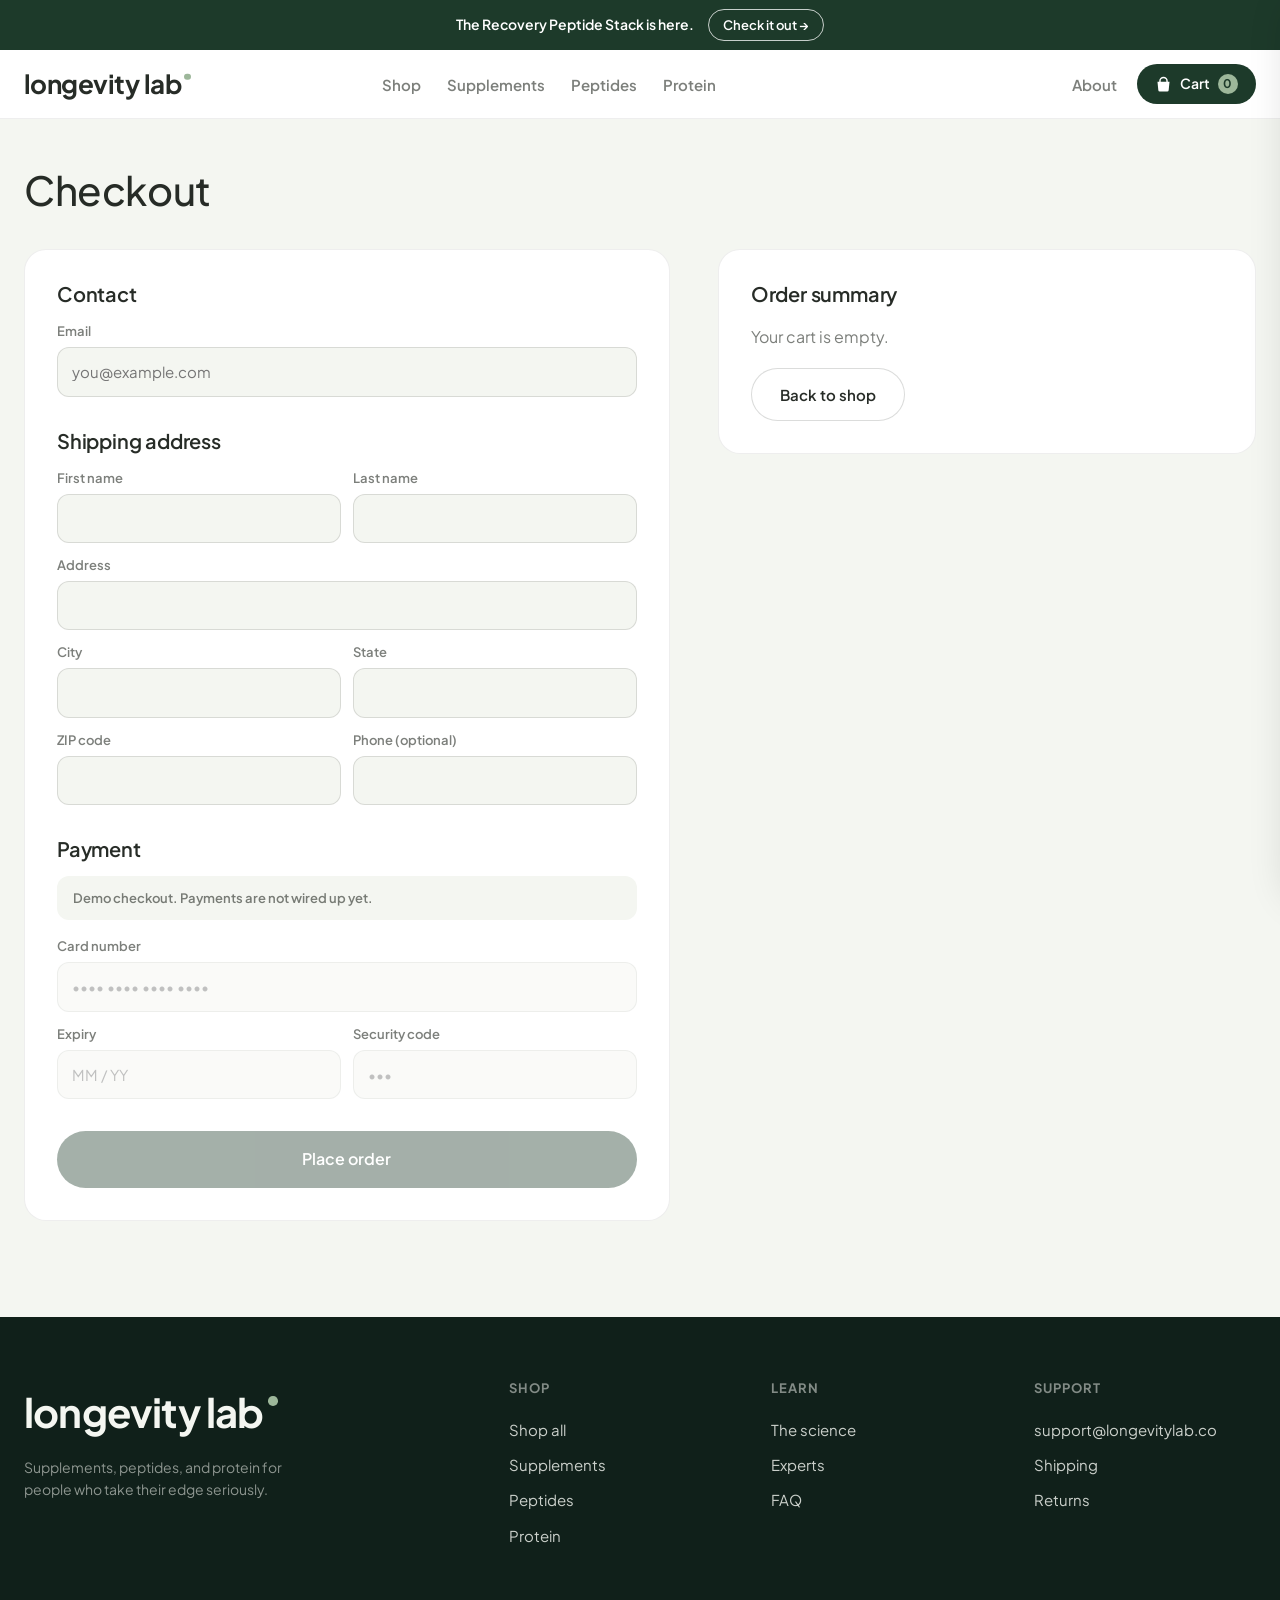
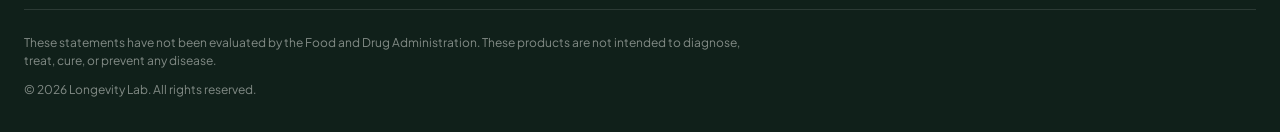
==== checkout.html @ 0236c3c3 "Longevity Lab storefront" ====
<!DOCTYPE html>
<html lang="en">
<head>
  <meta charset="UTF-8">
  <meta name="viewport" content="width=device-width, initial-scale=1.0">
  <title>Checkout | Longevity Lab</title>
  <meta name="description" content="Checkout at Longevity Lab.">
  <link rel="preconnect" href="https://fonts.googleapis.com">
  <link rel="preconnect" href="https://fonts.gstatic.com" crossorigin>
  <link href="https://fonts.googleapis.com/css2?family=Plus+Jakarta+Sans:wght@400;500;600;700&display=swap" rel="stylesheet">
  <link rel="stylesheet" href="css/main.css">
</head>
<body data-page="checkout">

  <main>
    <div class="container checkout-wrap" id="checkoutMain">
      <h1>Checkout</h1>
      <div class="checkout-grid">
        <div class="checkout-form-card">
          <form id="checkoutForm" novalidate>
            <div class="form-section">
              <h2>Contact</h2>
              <div class="form-row single">
                <div class="field">
                  <label for="coEmail">Email</label>
                  <input id="coEmail" type="email" required autocomplete="email" placeholder="you@example.com">
                </div>
              </div>
            </div>

            <div class="form-section">
              <h2>Shipping address</h2>
              <div class="form-row">
                <div class="field">
                  <label for="coFirst">First name</label>
                  <input id="coFirst" type="text" required autocomplete="given-name">
                </div>
                <div class="field">
                  <label for="coLast">Last name</label>
                  <input id="coLast" type="text" required autocomplete="family-name">
                </div>
              </div>
              <div class="form-row single">
                <div class="field">
                  <label for="coAddress">Address</label>
                  <input id="coAddress" type="text" required autocomplete="street-address">
                </div>
              </div>
              <div class="form-row">
                <div class="field">
                  <label for="coCity">City</label>
                  <input id="coCity" type="text" required autocomplete="address-level2">
                </div>
                <div class="field">
                  <label for="coState">State</label>
                  <input id="coState" type="text" required autocomplete="address-level1">
                </div>
              </div>
              <div class="form-row">
                <div class="field">
                  <label for="coZip">ZIP code</label>
                  <input id="coZip" type="text" required inputmode="numeric" autocomplete="postal-code">
                </div>
                <div class="field">
                  <label for="coPhone">Phone (optional)</label>
                  <input id="coPhone" type="tel" autocomplete="tel">
                </div>
              </div>
            </div>

            <div class="form-section">
              <h2>Payment</h2>
              <p class="payment-note">Demo checkout. Payments are not wired up yet.</p>
              <div class="form-row single">
                <div class="field">
                  <label for="coCard">Card number</label>
                  <input id="coCard" type="text" disabled placeholder="•••• •••• •••• ••••">
                </div>
              </div>
              <div class="form-row">
                <div class="field">
                  <label for="coExp">Expiry</label>
                  <input id="coExp" type="text" disabled placeholder="MM / YY">
                </div>
                <div class="field">
                  <label for="coCvc">Security code</label>
                  <input id="coCvc" type="text" disabled placeholder="•••">
                </div>
              </div>
            </div>
          </form>
          <button class="btn btn-primary place-order" id="placeOrder">Place order</button>
        </div>

        <div class="order-summary">
          <h2>Order summary</h2>
          <div id="orderSummary"></div>
        </div>
      </div>
    </div>
  </main>

  <script src="js/products.js"></script>
  <script src="js/store.js"></script>
</body>
</html>
---- css/main.css ----
/* Longevity Lab: main.css
   Design language: soft bone base, white cards, evergreen + sage accent,
   deep evergreen dark sections, pill buttons, 20-24px card radius.
*/

/* ============ Reset & tokens ============ */
*, *::before, *::after { box-sizing: border-box; margin: 0; padding: 0; }

:root {
  --bone: #F4F6F1;
  --white: #FFFFFF;
  --ink: rgba(16, 21, 15, 0.9);
  --ink-soft: rgba(16, 21, 15, 0.55);
  --line: rgba(16, 21, 15, 0.12);
  --line-soft: rgba(16, 21, 15, 0.07);
  --evergreen: #1D3A2A;
  --evergreen-deep: #132A1E;
  --evergreen-mid: #2C5240;
  --sage: #9DB79A;
  --footer-bg: #10201A;
  --radius: 22px;
  --pill: 48px;
  --maxw: 1280px;
  --pad: 24px;
}

html { scroll-behavior: smooth; }

body {
  font-family: "Plus Jakarta Sans", -apple-system, BlinkMacSystemFont, "Segoe UI", sans-serif;
  font-size: 16px;
  line-height: 1.55;
  color: var(--ink);
  background: var(--bone);
  -webkit-font-smoothing: antialiased;
}

body.drawer-lock { overflow: hidden; }

img, svg { display: block; max-width: 100%; }
a { color: inherit; text-decoration: none; }
button { font: inherit; color: inherit; background: none; border: 0; cursor: pointer; }
h1, h2, h3, h4 { font-weight: 500; letter-spacing: -0.01em; line-height: 1.15; }

.container { max-width: var(--maxw); margin: 0 auto; padding: 0 var(--pad); }
section { padding: 96px 0 0; }

/* ============ Buttons ============ */
.btn {
  display: inline-flex; align-items: center; justify-content: center; gap: 8px;
  border-radius: var(--pill);
  padding: 14px 28px;
  font-size: 15px; font-weight: 600;
  transition: transform 0.2s ease, box-shadow 0.2s ease, background 0.2s ease;
  white-space: nowrap;
}
.btn-primary { background: var(--evergreen); color: #fff; }
.btn-primary:hover { transform: translateY(-1px); box-shadow: 0 6px 18px rgba(19, 42, 30, 0.28); }
.btn-primary:disabled { opacity: 0.4; cursor: not-allowed; transform: none; box-shadow: none; }
.btn-secondary { background: var(--white); color: var(--ink); border: 1px solid rgba(16, 21, 15, 0.15); }
.btn-secondary:hover { border-color: rgba(16, 21, 15, 0.35); }
.text-btn {
  font-size: 14px; font-weight: 600; text-decoration: underline;
  text-underline-offset: 4px; transition: opacity 0.2s ease;
}
.text-btn:hover { opacity: 0.65; }

/* ============ Announcement bar ============ */
.announce { background: var(--evergreen); }
.announce-inner {
  max-width: var(--maxw); margin: 0 auto; padding: 9px var(--pad);
  display: flex; align-items: center; justify-content: center; gap: 14px;
  font-size: 14px; font-weight: 600; color: #fff;
}
.announce-btn {
  background: transparent; color: #fff; border: 1.5px solid rgba(255, 255, 255, 0.75);
  border-radius: var(--pill);
  padding: 5px 14px; font-size: 13px; font-weight: 600;
  transition: transform 0.2s ease, background 0.2s ease, border-color 0.2s ease;
}
.announce-btn:hover { transform: translateY(-1px); background: rgba(255, 255, 255, 0.14); border-color: #fff; }

/* ============ Header ============ */
.site-header {
  position: sticky; top: 0; z-index: 60;
  background: var(--white);
  border-bottom: 1px solid var(--line-soft);
}
.nav-inner {
  max-width: var(--maxw); margin: 0 auto; padding: 0 var(--pad);
  height: 68px; display: flex; align-items: center; gap: 28px;
}
.wordmark { font-size: 26px; font-weight: 700; letter-spacing: -0.02em; color: var(--ink); text-transform: lowercase; }
.mark-plus {
  display: inline-block;
  width: 0.24em; height: 0.24em;
  border-radius: 50%;
  background: var(--sage);
  margin-left: 0.12em;
  transform: translateY(-0.55em);
}
.main-nav { display: flex; gap: 26px; margin: 0 auto; }
.main-nav a {
  font-size: 15px; font-weight: 600; color: var(--ink-soft);
  transition: color 0.2s ease;
}
.main-nav a:hover { color: var(--ink); }
.nav-right { display: flex; align-items: center; gap: 20px; margin-left: auto; }
.nav-about { font-size: 15px; font-weight: 600; color: var(--ink-soft); transition: color 0.2s ease; }
.nav-about:hover { color: var(--ink); }
.cart-btn {
  display: inline-flex; align-items: center; gap: 8px;
  background: var(--evergreen); color: #fff; border-radius: var(--pill);
  padding: 9px 18px; font-size: 14px; font-weight: 600;
  transition: transform 0.2s ease;
}
.cart-btn:hover { transform: translateY(-1px); }
.cart-count {
  background: var(--sage); color: var(--evergreen); border-radius: 50%;
  min-width: 20px; height: 20px; display: inline-flex;
  align-items: center; justify-content: center;
  font-size: 12px; font-weight: 700; padding: 0 5px;
}
.nav-toggle { display: none; color: var(--ink); }
.mobile-menu {
  display: none;
  border-top: 1px solid var(--line-soft);
  background: var(--white);
  flex-direction: column;
}
.mobile-menu a {
  padding: 15px var(--pad); font-size: 16px; font-weight: 600;
  border-bottom: 1px solid var(--line-soft);
}
.mobile-menu.open { display: flex; }

/* ============ Hero ============ */
.hero { padding-top: 72px; }
.hero h1 {
  font-size: 56px; font-weight: 500; letter-spacing: -0.01em; line-height: 1.05;
  max-width: 720px;
}
.hero-sub { margin-top: 18px; font-size: 19px; color: var(--ink-soft); max-width: 540px; }

.promo-row {
  display: grid; grid-template-columns: 1fr 1fr; gap: 20px; margin-top: 44px;
}
.promo-card {
  position: relative; aspect-ratio: 16 / 9; border-radius: var(--radius);
  color: #fff; overflow: hidden; display: block;
  transition: transform 0.2s ease, box-shadow 0.2s ease;
}
.promo-card:hover { transform: translateY(-3px); box-shadow: 0 14px 34px rgba(19, 42, 30, 0.32); }
.promo-img {
  position: absolute; inset: 0; width: 100%; height: 100%; object-fit: cover;
}
.promo-overlay {
  position: absolute; inset: 0;
  background: linear-gradient(to top, rgba(10, 26, 18, 0.85), rgba(10, 26, 18, 0.15));
}
.promo-text { position: absolute; left: 28px; bottom: 26px; max-width: 60%; z-index: 2; }
.promo-text h2 { font-size: 30px; font-weight: 500; line-height: 1.12; }
.promo-text h2 .hl { color: var(--sage); }
.promo-text > span { display: inline-block; margin-top: 10px; font-size: 15px; font-weight: 600; opacity: 0.9; }
.promo-chevron {
  position: absolute; right: 22px; bottom: 22px; z-index: 2;
  width: 40px; height: 40px; border-radius: 50%;
  background: rgba(255, 255, 255, 0.18);
  display: flex; align-items: center; justify-content: center;
  transition: background 0.2s ease;
}
.promo-card:hover .promo-chevron { background: rgba(255, 255, 255, 0.32); }

/* ============ Goal tiles ============ */
.goal-row { display: grid; grid-template-columns: repeat(4, 1fr); gap: 16px; }
.goal-tile {
  background: var(--white); border-radius: 18px; padding: 22px 22px;
  display: flex; align-items: center; gap: 14px;
  border: 1px solid var(--line-soft);
  transition: transform 0.2s ease, box-shadow 0.2s ease;
}
.goal-tile:hover { transform: translateY(-2px); box-shadow: 0 10px 24px rgba(16, 21, 15, 0.07); }
.goal-tile strong { font-size: 17px; font-weight: 600; flex: 1; }
.goal-icon { width: 38px; height: 38px; flex-shrink: 0; }
.goal-chev { color: var(--ink-soft); flex-shrink: 0; }

/* ============ Dark lineup section ============ */
.lineup-wrap { padding: 0 var(--pad); max-width: var(--maxw); margin: 96px auto 0; }
.lineup-section {
  background-image:
    linear-gradient(150deg, rgba(19, 42, 30, 0.94), rgba(29, 58, 42, 0.9) 55%, rgba(44, 82, 64, 0.88)),
    url("../img/gym-dark.webp");
  background-size: cover; background-position: center;
  border-radius: var(--radius);
  color: #fff; padding: 72px 0 56px; overflow: hidden;
}
.lineup-head { text-align: center; padding: 0 var(--pad); }
.lineup-head h2 { font-size: 42px; font-weight: 500; }
.lineup-head p { margin-top: 14px; font-size: 17px; color: rgba(255, 255, 255, 0.72); }
.lineup-head .btn { margin-top: 26px; background: #fff; color: var(--evergreen); }
.lineup-head .btn:hover { transform: translateY(-1px); box-shadow: 0 6px 18px rgba(0, 0, 0, 0.3); }

.lineup-scroller {
  display: flex; gap: 16px; margin-top: 48px;
  padding: 4px 32px 12px;
  overflow-x: auto; scroll-snap-type: x mandatory;
  -webkit-overflow-scrolling: touch;
}
.lineup-scroller::-webkit-scrollbar { height: 8px; }
.lineup-scroller::-webkit-scrollbar-thumb { background: rgba(255, 255, 255, 0.25); border-radius: 4px; }
.lineup-scroller::-webkit-scrollbar-track { background: rgba(255, 255, 255, 0.06); border-radius: 4px; }
.lineup-card { flex: 0 0 260px; scroll-snap-align: start; }

/* ============ Product card (shared) ============ */
.product-card {
  background: var(--white); border-radius: 20px;
  border: 1px solid var(--line-soft);
  display: flex; flex-direction: column;
  overflow: hidden;
  transition: transform 0.2s ease, box-shadow 0.2s ease;
}
.product-card:hover { transform: translateY(-3px); box-shadow: 0 12px 28px rgba(16, 21, 15, 0.1); }
.card-link { display: flex; flex-direction: column; flex: 1; }
.card-art {
  position: relative; background: var(--bone);
  height: 220px;
}
.card-art .tile-img { width: 100%; height: 100%; object-fit: cover; }
.badge {
  position: absolute; top: 12px; left: 12px;
  background: var(--sage); color: var(--evergreen);
  font-size: 12px; font-weight: 700;
  border-radius: var(--pill); padding: 4px 11px;
}
.badge-inline { position: static; display: inline-block; margin-bottom: 12px; }
.card-body { padding: 18px 18px 6px; display: flex; flex-direction: column; gap: 5px; flex: 1; }
.card-name { font-size: 19px; font-weight: 600; }
.card-sub { font-size: 13px; font-weight: 600; color: var(--ink-soft); text-transform: uppercase; letter-spacing: 0.04em; }
.card-tag { font-size: 14px; color: var(--ink-soft); flex: 1; }
.card-rating { display: flex; align-items: center; gap: 7px; font-size: 13px; color: var(--ink-soft); }
.stars { display: inline-flex; gap: 1px; }
.card-price { display: flex; align-items: baseline; gap: 8px; margin-top: 3px; flex-wrap: wrap; }
.card-price strong { font-size: 18px; font-weight: 700; }
.card-price span { font-size: 13px; color: var(--ink-soft); }
.card-add { margin: 12px 18px 18px; padding: 11px 20px; font-size: 14px; }

/* ============ Science section ============ */
.science-grid { display: grid; grid-template-columns: 1fr 1fr; gap: 48px; align-items: center; }
.eyebrow {
  font-size: 13px; font-weight: 700; text-transform: uppercase;
  letter-spacing: 0.09em; color: var(--ink-soft);
}
.science-left h2 { font-size: 40px; margin-top: 14px; max-width: 480px; }
.stat-blocks { margin-top: 34px; display: flex; flex-direction: column; gap: 22px; }
.stat-block { border-left: 3px solid var(--sage); padding-left: 18px; }
.stat-block strong { font-size: 18px; font-weight: 600; display: block; }
.stat-block span { font-size: 15px; color: var(--ink-soft); }
.science-left .text-btn { margin-top: 30px; display: inline-block; }
.test-detail {
  display: none; margin-top: 16px; font-size: 15px;
  color: var(--ink-soft); max-width: 480px;
}
.test-detail.open { display: block; }
.science-card {
  background: var(--white); border-radius: var(--radius);
  border: 1px solid var(--line-soft);
  overflow: hidden; height: 360px;
}
.science-card .tile-img { width: 100%; height: 100%; object-fit: cover; }

/* ============ Category showcase ============ */
.cat-row { display: grid; grid-template-columns: repeat(3, 1fr); gap: 20px; }
.cat-card {
  background: var(--white); border-radius: var(--radius);
  border: 1px solid var(--line-soft);
  padding: 30px; display: flex; flex-direction: column; gap: 8px;
  transition: transform 0.2s ease, box-shadow 0.2s ease;
}
.cat-card:hover { transform: translateY(-3px); box-shadow: 0 12px 28px rgba(16, 21, 15, 0.1); }
.cat-art { background: var(--bone); border-radius: 16px; overflow: hidden; height: 190px; margin-bottom: 14px; }
.cat-art .tile-img { width: 100%; height: 100%; object-fit: cover; }
.cat-card h3 { font-size: 24px; font-weight: 600; }
.cat-card p { font-size: 15px; color: var(--ink-soft); flex: 1; }
.cat-shop { font-size: 15px; font-weight: 600; margin-top: 8px; }

/* ============ Experts ============ */
.experts-head h2 { font-size: 40px; margin-top: 14px; max-width: 560px; }
.expert-row { display: grid; grid-template-columns: repeat(3, 1fr); gap: 20px; margin-top: 44px; }
.expert-card {
  background: var(--white); border-radius: var(--radius);
  border: 1px solid var(--line-soft); padding: 30px;
  transition: transform 0.2s ease, box-shadow 0.2s ease;
}
.expert-card:hover { transform: translateY(-2px); box-shadow: 0 10px 24px rgba(16, 21, 15, 0.08); }
.avatar {
  width: 72px; height: 72px; border-radius: 50%;
  display: flex; align-items: center; justify-content: center;
  font-size: 24px; font-weight: 700; color: #fff; margin-bottom: 18px;
}
.expert-card h3 { font-size: 19px; font-weight: 600; }
.expert-card .cred { font-size: 13px; font-weight: 600; color: var(--ink-soft); text-transform: uppercase; letter-spacing: 0.04em; display: block; margin-top: 4px; }
.expert-card p { font-size: 14px; color: var(--ink-soft); margin-top: 12px; }

/* ============ Reviews ============ */
.reviews-head { font-size: 40px; max-width: 540px; }
.review-row { display: grid; grid-template-columns: repeat(3, 1fr); gap: 20px; margin-top: 44px; }
.review-card {
  background: var(--white); border-radius: var(--radius);
  border: 1px solid var(--line-soft); padding: 28px;
}
.review-card .stars { margin-bottom: 14px; }
.review-card blockquote { font-size: 16px; line-height: 1.5; }
.review-who { display: flex; align-items: center; gap: 8px; margin-top: 18px; font-size: 14px; font-weight: 600; }
.verified { display: inline-flex; align-items: center; gap: 5px; font-size: 12px; font-weight: 600; color: var(--ink-soft); }
.verified svg { width: 15px; height: 15px; }

/* ============ Email capture ============ */
.guide-card {
  background: var(--white); border-radius: var(--radius);
  border: 1px solid var(--line-soft);
  padding: 56px 48px; text-align: center;
}
.guide-card h2 { font-size: 34px; }
.guide-card > p { margin-top: 12px; font-size: 16px; color: var(--ink-soft); }
.guide-form {
  margin: 28px auto 0; display: flex; gap: 10px;
  max-width: 460px;
}
.guide-form input {
  flex: 1; border: 1px solid var(--line); border-radius: var(--pill);
  padding: 13px 20px; font: inherit; font-size: 15px; background: var(--bone);
  min-width: 0;
}
.guide-form input:focus { outline: 2px solid var(--sage); border-color: transparent; }
.guide-done { font-size: 18px; font-weight: 600; margin-top: 28px; }

/* ============ Accordions (FAQ + PDP) ============ */
.faq-head { font-size: 40px; }
.acc-group { margin-top: 36px; }
.acc-item { border-bottom: 1px solid var(--line); }
.acc-item:first-child { border-top: 1px solid var(--line); }
.acc-q {
  width: 100%; display: flex; justify-content: space-between; align-items: center;
  padding: 22px 4px; font-size: 18px; font-weight: 600; text-align: left; gap: 16px;
}
.acc-icon {
  font-size: 22px; font-weight: 400; color: var(--ink-soft);
  transition: transform 0.25s ease; line-height: 1;
}
.acc-item.open .acc-icon { transform: rotate(45deg); }
.acc-a {
  max-height: 0; overflow: hidden;
  transition: max-height 0.3s ease, padding 0.3s ease;
  font-size: 15px; color: var(--ink-soft); padding: 0 4px;
}
.acc-item.open .acc-a { max-height: 420px; padding-bottom: 24px; }
.faq-section .acc-group { max-width: 780px; }

/* ============ Footer ============ */
.site-footer { background: var(--footer-bg); color: var(--bone); margin-top: 96px; }
.footer-inner { max-width: var(--maxw); margin: 0 auto; padding: 64px var(--pad) 32px; }
.footer-grid { display: grid; grid-template-columns: 2fr 1fr 1fr 1fr; gap: 40px; }
.footer-wordmark { font-size: 40px; font-weight: 700; letter-spacing: -0.02em; text-transform: lowercase; }
.footer-brand p { margin-top: 14px; font-size: 14px; color: rgba(244, 246, 241, 0.55); max-width: 300px; }
.footer-col h4 { font-size: 13px; font-weight: 700; text-transform: uppercase; letter-spacing: 0.08em; color: rgba(244, 246, 241, 0.5); margin-bottom: 16px; }
.footer-col a { display: block; padding: 6px 0; font-size: 15px; color: rgba(244, 246, 241, 0.82); transition: color 0.2s ease; }
.footer-col a:hover { color: #fff; }
.footer-fine { margin-top: 56px; border-top: 1px solid rgba(244, 246, 241, 0.12); padding-top: 24px; }
.footer-fine p { font-size: 12px; color: rgba(244, 246, 241, 0.5); max-width: 720px; }
.footer-fine p + p { margin-top: 10px; }

/* ============ Cart drawer ============ */
.drawer-overlay {
  position: fixed; inset: 0; background: rgba(0, 0, 0, 0.4);
  opacity: 0; pointer-events: none; transition: opacity 0.25s ease; z-index: 80;
}
.drawer-overlay.open { opacity: 1; pointer-events: auto; }
.cart-drawer {
  position: fixed; top: 0; right: 0; height: 100%;
  width: 400px; max-width: 92vw;
  background: var(--white); z-index: 90;
  border-radius: 20px 0 0 20px;
  transform: translateX(105%); transition: transform 0.3s ease;
  display: flex; flex-direction: column;
  box-shadow: -12px 0 40px rgba(0, 0, 0, 0.14);
}
.cart-drawer.open { transform: translateX(0); }
.drawer-head {
  display: flex; justify-content: space-between; align-items: center;
  padding: 22px 24px; border-bottom: 1px solid var(--line-soft);
}
.drawer-head h3 { font-size: 20px; font-weight: 600; }
.drawer-close { color: var(--ink-soft); transition: color 0.2s ease; }
.drawer-close:hover { color: var(--ink); }
.drawer-items { flex: 1; overflow-y: auto; padding: 8px 24px; }
.drawer-empty { text-align: center; padding: 56px 0; }
.drawer-empty p { color: var(--ink-soft); margin-bottom: 20px; }
.drawer-item {
  display: flex; gap: 14px; padding: 18px 0;
  border-bottom: 1px solid var(--line-soft); align-items: flex-start;
}
.drawer-thumb {
  flex: 0 0 64px; width: 64px; height: 64px;
  background: var(--bone); border-radius: 12px; overflow: hidden;
}
.drawer-thumb .tile-img { width: 100%; height: 100%; object-fit: cover; }
.drawer-item-info { flex: 1; display: flex; flex-direction: column; gap: 3px; }
.drawer-item-name { font-size: 15px; font-weight: 600; }
.drawer-item-variant { font-size: 12px; color: var(--ink-soft); }
.drawer-item-row { display: flex; align-items: center; gap: 14px; margin-top: 8px; }
.drawer-item-price { font-size: 15px; font-weight: 600; }
.remove-btn { font-size: 13px; color: var(--ink-soft); text-decoration: underline; text-underline-offset: 3px; }
.remove-btn:hover { color: var(--ink); }

.qty-stepper {
  display: inline-flex; align-items: center; gap: 2px;
  border: 1px solid var(--line); border-radius: var(--pill);
}
.qty-stepper button {
  width: 30px; height: 30px; font-size: 16px; color: var(--ink-soft);
  display: flex; align-items: center; justify-content: center;
  transition: color 0.2s ease;
}
.qty-stepper button:hover { color: var(--ink); }
.qty-stepper > span { min-width: 22px; text-align: center; font-size: 14px; font-weight: 600; }
.qty-lg button { width: 42px; height: 46px; font-size: 18px; }
.qty-lg > span { min-width: 28px; font-size: 16px; }

.drawer-foot { border-top: 1px solid var(--line-soft); padding: 18px 24px 24px; }
.ship-progress { margin-bottom: 16px; }
.ship-msg { font-size: 13px; font-weight: 600; display: block; margin-bottom: 8px; }
.ship-msg.unlocked { color: var(--evergreen); }
.progress-track { height: 6px; background: rgba(16, 21, 15, 0.08); border-radius: 3px; overflow: hidden; }
.progress-bar { height: 100%; background: var(--sage); border-radius: 3px; transition: width 0.3s ease; }
.drawer-subtotal {
  display: flex; justify-content: space-between;
  font-size: 16px; font-weight: 700; margin-bottom: 14px;
}
.drawer-checkout { width: 100%; }

/* ============ Shop page ============ */
.shop-head { padding-top: 56px; }
.shop-head h1 { font-size: 44px; }
.shop-sub { margin-top: 8px; font-size: 15px; color: var(--ink-soft); }
.chip-row { display: flex; flex-wrap: wrap; gap: 10px; margin-top: 28px; align-items: center; }
.chip {
  border: 1px solid rgba(16, 21, 15, 0.15); border-radius: var(--pill);
  background: var(--white); padding: 9px 18px;
  font-size: 14px; font-weight: 600;
  transition: background 0.2s ease, color 0.2s ease, border-color 0.2s ease;
}
.chip:hover { border-color: rgba(16, 21, 15, 0.4); }
.chip.active { background: var(--evergreen); color: #fff; border-color: var(--evergreen); }
.chip-sep { width: 1px; height: 22px; background: var(--line); margin: 0 4px; }
.product-grid {
  display: grid; grid-template-columns: repeat(4, 1fr); gap: 18px;
  margin-top: 36px;
}

/* ============ PDP ============ */
.pdp-wrap { padding-top: 40px; }
.breadcrumb { display: flex; gap: 10px; font-size: 14px; color: var(--ink-soft); margin-bottom: 32px; flex-wrap: wrap; }
.breadcrumb a { font-weight: 600; transition: color 0.2s ease; }
.breadcrumb a:hover { color: var(--ink); }
.crumb-here { color: var(--ink); font-weight: 600; }
.pdp-grid { display: grid; grid-template-columns: 1.05fr 1fr; gap: 56px; align-items: start; }
.pdp-art {
  background: var(--bone); border-radius: var(--radius);
  overflow: hidden; height: 480px;
}
.pdp-art .tile-img { width: 100%; height: 100%; object-fit: cover; }
.pdp-chips { display: flex; gap: 10px; margin-top: 16px; flex-wrap: wrap; }
.pill-chip {
  background: var(--white); border: 1px solid var(--line-soft);
  border-radius: var(--pill); padding: 8px 16px;
  font-size: 13px; font-weight: 600; color: var(--ink-soft);
}
.pdp-right h1 { font-size: 40px; font-weight: 500; }
.pdp-subtitle { display: block; margin-top: 6px; font-size: 14px; font-weight: 700; color: var(--ink-soft); text-transform: uppercase; letter-spacing: 0.05em; }
.pdp-rating { margin-top: 12px; font-size: 14px; }
.pdp-tagline { margin-top: 16px; font-size: 18px; font-weight: 500; }
.pdp-desc { margin-top: 12px; font-size: 15px; color: var(--ink-soft); }

.option-cards { display: flex; flex-direction: column; gap: 12px; margin-top: 28px; position: relative; }
.option-card {
  display: block; border: 1.5px solid var(--line); border-radius: 16px;
  padding: 16px 20px; cursor: pointer; background: var(--white);
  transition: border-color 0.2s ease, box-shadow 0.2s ease;
  position: relative;
}
.option-card:hover { border-color: rgba(16, 21, 15, 0.4); }
.option-card.selected { border-color: var(--evergreen); box-shadow: 0 0 0 1px var(--evergreen); }
.option-card input { position: absolute; opacity: 0; pointer-events: none; }
.option-title { display: block; font-size: 16px; font-weight: 600; }
.option-sub { display: block; font-size: 14px; color: var(--ink-soft); margin-top: 2px; }

.pdp-buy-row { display: flex; gap: 14px; margin-top: 22px; align-items: stretch; }
.pdp-add { flex: 1; }
.pdp-accs { margin-top: 40px; }
.pdp-accs .acc-q { font-size: 16px; padding: 18px 4px; }
.dose-table { width: 100%; border-collapse: collapse; font-size: 14px; }
.dose-table th {
  text-align: left; font-size: 12px; text-transform: uppercase; letter-spacing: 0.05em;
  color: var(--ink-soft); padding: 0 0 10px; border-bottom: 1px solid var(--line-soft);
}
.dose-table td { padding: 10px 0; border-bottom: 1px solid var(--line-soft); color: var(--ink); }
.dose-table td:last-child, .dose-table th:last-child { text-align: right; }

.pairs-section { margin-top: 96px; }
.pairs-section h2 { font-size: 32px; }
.pairs-grid { display: grid; grid-template-columns: repeat(3, 1fr); gap: 18px; margin-top: 28px; }

.pdp-notfound { text-align: center; padding: 96px 0; }
.pdp-notfound h1 { font-size: 40px; }
.pdp-notfound p { margin: 16px auto 28px; color: var(--ink-soft); max-width: 420px; }

/* ============ Checkout ============ */
.checkout-wrap { padding-top: 48px; }
.checkout-wrap h1 { font-size: 40px; margin-bottom: 36px; }
.checkout-grid { display: grid; grid-template-columns: 1.2fr 1fr; gap: 48px; align-items: start; }
.checkout-form-card, .order-summary {
  background: var(--white); border-radius: var(--radius);
  border: 1px solid var(--line-soft); padding: 32px;
}
.form-section + .form-section { margin-top: 32px; }
.form-section h2 { font-size: 20px; font-weight: 600; margin-bottom: 16px; }
.form-row { display: grid; grid-template-columns: 1fr 1fr; gap: 12px; }
.form-row.single { grid-template-columns: 1fr; }
.form-row + .form-row { margin-top: 12px; }
.field label { display: block; font-size: 13px; font-weight: 600; margin-bottom: 6px; color: var(--ink-soft); }
.field input {
  width: 100%; border: 1px solid var(--line); border-radius: 12px;
  padding: 12px 14px; font: inherit; font-size: 15px; background: var(--bone);
}
.field input:focus { outline: 2px solid var(--sage); border-color: transparent; }
.field input:disabled { opacity: 0.45; cursor: not-allowed; }
.payment-note {
  background: var(--bone); border-radius: 12px; padding: 12px 16px;
  font-size: 13px; font-weight: 600; color: var(--ink-soft); margin-bottom: 16px;
}
.place-order { width: 100%; margin-top: 32px; padding: 16px; font-size: 16px; }

.order-summary h2 { font-size: 20px; font-weight: 600; margin-bottom: 20px; }
.summary-line {
  display: flex; align-items: center; gap: 14px;
  padding: 12px 0; border-bottom: 1px solid var(--line-soft); font-size: 15px;
}
.summary-thumb {
  position: relative; flex: 0 0 56px; width: 56px; height: 56px;
  background: var(--bone); border-radius: 10px; overflow: hidden;
}
.summary-thumb .tile-img { width: 100%; height: 100%; object-fit: cover; }
.summary-qty {
  position: absolute; top: -7px; right: -7px;
  background: var(--evergreen); color: #fff; border-radius: 50%;
  min-width: 20px; height: 20px; font-size: 11px; font-weight: 700;
  display: flex; align-items: center; justify-content: center; padding: 0 5px;
}
.summary-name { flex: 1; font-weight: 600; }
.summary-name em { display: block; font-style: normal; font-size: 12px; font-weight: 500; color: var(--ink-soft); }
.summary-totals { margin-top: 18px; font-size: 15px; }
.summary-totals > div { display: flex; justify-content: space-between; padding: 5px 0; }
.summary-note { font-size: 13px; color: var(--ink-soft); padding: 4px 0; }
.summary-grand { font-size: 18px; font-weight: 700; border-top: 1px solid var(--line); margin-top: 10px; padding-top: 14px; }
.summary-empty { color: var(--ink-soft); margin-bottom: 18px; }

.order-success { text-align: center; padding: 80px 0 40px; }
.success-check {
  width: 72px; height: 72px; border-radius: 50%; background: var(--evergreen);
  display: flex; align-items: center; justify-content: center; margin: 0 auto 28px;
}
.order-success h1 { font-size: 42px; }
.order-success p { margin: 16px auto 30px; color: var(--ink-soft); max-width: 440px; }

/* ============ Responsive ============ */
@media (max-width: 1024px) {
  .product-grid { grid-template-columns: repeat(3, 1fr); }
  .goal-row { grid-template-columns: repeat(2, 1fr); }
  .promo-text h2 { font-size: 24px; }
}

@media (max-width: 860px) {
  section { padding-top: 64px; }
  .hero { padding-top: 48px; }
  .hero h1 { font-size: 36px; }
  .hero-sub { font-size: 17px; }
  .main-nav, .nav-about { display: none; }
  .nav-toggle { display: block; }
  .nav-inner { gap: 16px; height: 60px; }
  .cart-btn span:not(.cart-count) { display: none; }
  .promo-row { grid-template-columns: 1fr; }
  .promo-card { aspect-ratio: 16 / 10; }
  .science-grid { grid-template-columns: 1fr; gap: 32px; }
  .science-left h2, .experts-head h2, .reviews-head, .faq-head { font-size: 30px; }
  .lineup-wrap { margin-top: 64px; padding: 0 16px; }
  .lineup-section { padding: 48px 0 40px; }
  .lineup-head h2 { font-size: 30px; }
  .lineup-scroller { padding: 4px 20px 12px; }
  .cat-row, .expert-row, .review-row { grid-template-columns: 1fr; }
  .product-grid { grid-template-columns: repeat(2, 1fr); gap: 12px; }
  .pdp-grid { grid-template-columns: 1fr; gap: 32px; }
  .pdp-art { height: 320px; }
  .pdp-right h1 { font-size: 32px; }
  .pairs-grid { grid-template-columns: 1fr; }
  .checkout-grid { grid-template-columns: 1fr; }
  .order-summary { order: -1; }
  .guide-card { padding: 40px 24px; }
  .guide-form { flex-direction: column; }
  .footer-grid { grid-template-columns: 1fr 1fr; }
  .footer-brand { grid-column: 1 / -1; }
  .announce-inner { flex-wrap: wrap; gap: 8px; text-align: center; }
  .shop-head h1 { font-size: 34px; }
  .checkout-wrap h1 { font-size: 32px; }
}

@media (max-width: 600px) {
  .cart-drawer { width: 100%; max-width: 100%; border-radius: 0; }
}

@media (max-width: 480px) {
  .product-grid { grid-template-columns: 1fr; }
  .goal-row { grid-template-columns: 1fr 1fr; }
  .goal-tile { flex-direction: column; align-items: flex-start; gap: 10px; }
  .goal-chev { display: none; }
  .form-row { grid-template-columns: 1fr; }
}
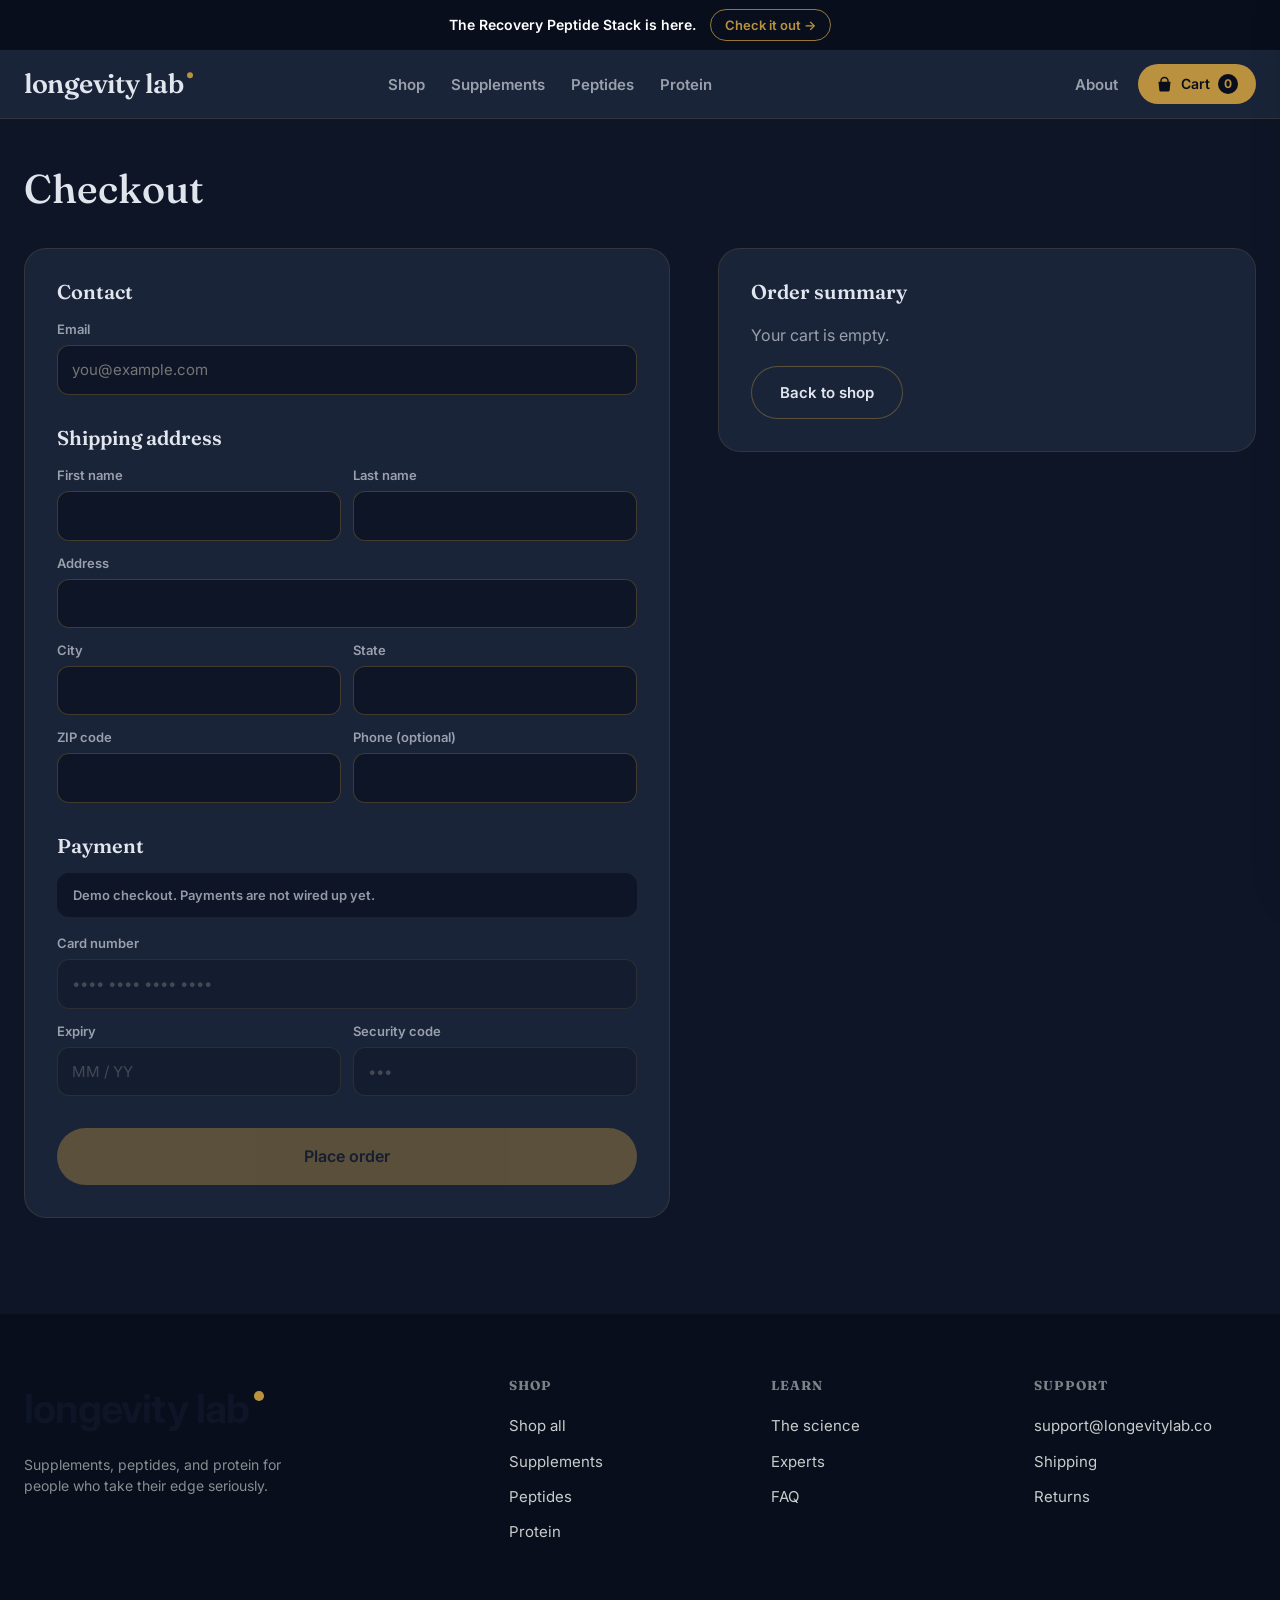
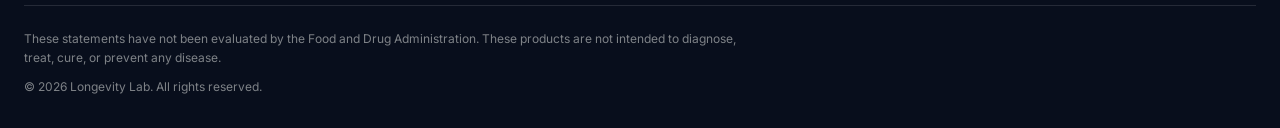
==== commit e6a01652: "Navy edition: dark navy canvas, Fraunces serif + Inter, featured product tiles and staggered lineup" ====
--- a/checkout.html
+++ b/checkout.html
@@ -7,7 +7,7 @@
   <meta name="description" content="Checkout at Longevity Lab.">
   <link rel="preconnect" href="https://fonts.googleapis.com">
   <link rel="preconnect" href="https://fonts.gstatic.com" crossorigin>
-  <link href="https://fonts.googleapis.com/css2?family=Plus+Jakarta+Sans:wght@400;500;600;700&display=swap" rel="stylesheet">
+  <link href="https://fonts.googleapis.com/css2?family=Fraunces:ital,opsz,wght@0,9..144,400..650;1,9..144,400..650&family=Inter:wght@400;500;600;700&display=swap" rel="stylesheet">
   <link rel="stylesheet" href="css/main.css">
 </head>
 <body data-page="checkout">
--- a/css/main.css
+++ b/css/main.css
@@ -1,23 +1,24 @@
 /* Longevity Lab: main.css
-   Design language: soft bone base, white cards, evergreen + sage accent,
-   deep evergreen dark sections, pill buttons, 20-24px card radius.
+   Design language: warm ivory base, white cards, matte green + metallic gold,
+   flat matte-green dark sections, pill buttons, 20-24px card radius.
 */
 
 /* ============ Reset & tokens ============ */
 *, *::before, *::after { box-sizing: border-box; margin: 0; padding: 0; }
 
 :root {
-  --bone: #F4F6F1;
-  --white: #FFFFFF;
-  --ink: rgba(16, 21, 15, 0.9);
-  --ink-soft: rgba(16, 21, 15, 0.55);
-  --line: rgba(16, 21, 15, 0.12);
-  --line-soft: rgba(16, 21, 15, 0.07);
-  --evergreen: #1D3A2A;
-  --evergreen-deep: #132A1E;
-  --evergreen-mid: #2C5240;
-  --sage: #9DB79A;
-  --footer-bg: #10201A;
+  --bone: #0E1526;              /* page canvas: warm ivory */
+  --white: #1A2438;             /* raised panels: white cards */
+  --ink: rgba(238, 242, 250, 0.94);
+  --ink-soft: rgba(238, 242, 250, 0.6);
+  --line: rgba(185, 145, 63, 0.3);
+  --line-soft: rgba(185, 145, 63, 0.16);
+  --evergreen: #1C2740;
+  --evergreen-deep: #080E1C;
+  --evergreen-mid: #2A3A5C;
+  --gold: #B9913F;
+  --gold-grad: #B9913F;
+  --footer-bg: #080E1C;
   --radius: 22px;
   --pill: 48px;
   --maxw: 1280px;
@@ -27,7 +28,7 @@
 html { scroll-behavior: smooth; }
 
 body {
-  font-family: "Plus Jakarta Sans", -apple-system, BlinkMacSystemFont, "Segoe UI", sans-serif;
+  font-family: "Inter", -apple-system, BlinkMacSystemFont, "Segoe UI", sans-serif;
   font-size: 16px;
   line-height: 1.55;
   color: var(--ink);
@@ -40,7 +41,7 @@
 img, svg { display: block; max-width: 100%; }
 a { color: inherit; text-decoration: none; }
 button { font: inherit; color: inherit; background: none; border: 0; cursor: pointer; }
-h1, h2, h3, h4 { font-weight: 500; letter-spacing: -0.01em; line-height: 1.15; }
+h1, h2, h3, h4 { font-family: "Fraunces", Georgia, serif; font-weight: 520; letter-spacing: 0; line-height: 1.12; }
 
 .container { max-width: var(--maxw); margin: 0 auto; padding: 0 var(--pad); }
 section { padding: 96px 0 0; }
@@ -54,10 +55,10 @@
   transition: transform 0.2s ease, box-shadow 0.2s ease, background 0.2s ease;
   white-space: nowrap;
 }
-.btn-primary { background: var(--evergreen); color: #fff; }
-.btn-primary:hover { transform: translateY(-1px); box-shadow: 0 6px 18px rgba(19, 42, 30, 0.28); }
+.btn-primary { background: var(--gold); color: #0E1526; }
+.btn-primary:hover { transform: translateY(-1px); box-shadow: 0 6px 18px rgba(8, 14, 28, 0.28); }
 .btn-primary:disabled { opacity: 0.4; cursor: not-allowed; transform: none; box-shadow: none; }
-.btn-secondary { background: var(--white); color: var(--ink); border: 1px solid rgba(16, 21, 15, 0.15); }
+.btn-secondary { background: var(--white); color: var(--ink); border: 1px solid rgba(185, 145, 63, 0.4); }
 .btn-secondary:hover { border-color: rgba(16, 21, 15, 0.35); }
 .text-btn {
   font-size: 14px; font-weight: 600; text-decoration: underline;
@@ -66,7 +67,7 @@
 .text-btn:hover { opacity: 0.65; }
 
 /* ============ Announcement bar ============ */
-.announce { background: var(--evergreen); }
+.announce { background: var(--evergreen-deep); }
 .announce-inner {
   max-width: var(--maxw); margin: 0 auto; padding: 9px var(--pad);
   display: flex; align-items: center; justify-content: center; gap: 14px;
@@ -90,12 +91,12 @@
   max-width: var(--maxw); margin: 0 auto; padding: 0 var(--pad);
   height: 68px; display: flex; align-items: center; gap: 28px;
 }
-.wordmark { font-size: 26px; font-weight: 700; letter-spacing: -0.02em; color: var(--ink); text-transform: lowercase; }
+.wordmark { font-family: "Fraunces", Georgia, serif; font-size: 27px; font-weight: 600; letter-spacing: -0.01em; color: var(--ink); text-transform: lowercase; }
 .mark-plus {
   display: inline-block;
   width: 0.24em; height: 0.24em;
   border-radius: 50%;
-  background: var(--sage);
+  background: var(--gold-grad);
   margin-left: 0.12em;
   transform: translateY(-0.55em);
 }
@@ -110,13 +111,13 @@
 .nav-about:hover { color: var(--ink); }
 .cart-btn {
   display: inline-flex; align-items: center; gap: 8px;
-  background: var(--evergreen); color: #fff; border-radius: var(--pill);
+  background: var(--gold-grad); color: var(--evergreen-deep); border-radius: var(--pill);
   padding: 9px 18px; font-size: 14px; font-weight: 600;
   transition: transform 0.2s ease;
 }
 .cart-btn:hover { transform: translateY(-1px); }
 .cart-count {
-  background: var(--sage); color: var(--evergreen); border-radius: 50%;
+  background: var(--evergreen-deep); color: var(--gold); border-radius: 50%;
   min-width: 20px; height: 20px; display: inline-flex;
   align-items: center; justify-content: center;
   font-size: 12px; font-weight: 700; padding: 0 5px;
@@ -156,11 +157,11 @@
 }
 .promo-overlay {
   position: absolute; inset: 0;
-  background: linear-gradient(to top, rgba(10, 26, 18, 0.85), rgba(10, 26, 18, 0.15));
+  background: linear-gradient(to top, rgba(6, 10, 22, 0.85), rgba(6, 10, 22, 0.15));
 }
 .promo-text { position: absolute; left: 28px; bottom: 26px; max-width: 60%; z-index: 2; }
 .promo-text h2 { font-size: 30px; font-weight: 500; line-height: 1.12; }
-.promo-text h2 .hl { color: var(--sage); }
+.promo-text h2 .hl { color: var(--gold); font-style: italic; }
 .promo-text > span { display: inline-block; margin-top: 10px; font-size: 15px; font-weight: 600; opacity: 0.9; }
 .promo-chevron {
   position: absolute; right: 22px; bottom: 22px; z-index: 2;
@@ -188,7 +189,7 @@
 .lineup-wrap { padding: 0 var(--pad); max-width: var(--maxw); margin: 96px auto 0; }
 .lineup-section {
   background-image:
-    linear-gradient(150deg, rgba(19, 42, 30, 0.94), rgba(29, 58, 42, 0.9) 55%, rgba(44, 82, 64, 0.88)),
+    linear-gradient(150deg, rgba(8, 14, 28, 0.97), rgba(16, 24, 44, 0.95) 55%, rgba(16, 24, 44, 0.93)),
     url("../img/gym-dark.webp");
   background-size: cover; background-position: center;
   border-radius: var(--radius);
@@ -197,7 +198,7 @@
 .lineup-head { text-align: center; padding: 0 var(--pad); }
 .lineup-head h2 { font-size: 42px; font-weight: 500; }
 .lineup-head p { margin-top: 14px; font-size: 17px; color: rgba(255, 255, 255, 0.72); }
-.lineup-head .btn { margin-top: 26px; background: #fff; color: var(--evergreen); }
+.lineup-head .btn { margin-top: 26px; background: var(--gold-grad); color: var(--evergreen-deep); }
 .lineup-head .btn:hover { transform: translateY(-1px); box-shadow: 0 6px 18px rgba(0, 0, 0, 0.3); }
 
 .lineup-scroller {
@@ -228,7 +229,7 @@
 .card-art .tile-img { width: 100%; height: 100%; object-fit: cover; }
 .badge {
   position: absolute; top: 12px; left: 12px;
-  background: var(--sage); color: var(--evergreen);
+  background: var(--gold-grad); color: var(--evergreen-deep);
   font-size: 12px; font-weight: 700;
   border-radius: var(--pill); padding: 4px 11px;
 }
@@ -252,7 +253,7 @@
 }
 .science-left h2 { font-size: 40px; margin-top: 14px; max-width: 480px; }
 .stat-blocks { margin-top: 34px; display: flex; flex-direction: column; gap: 22px; }
-.stat-block { border-left: 3px solid var(--sage); padding-left: 18px; }
+.stat-block { border-left: 3px solid var(--gold); padding-left: 18px; }
 .stat-block strong { font-size: 18px; font-weight: 600; display: block; }
 .stat-block span { font-size: 15px; color: var(--ink-soft); }
 .science-left .text-btn { margin-top: 30px; display: inline-block; }
@@ -291,7 +292,7 @@
   border: 1px solid var(--line-soft); padding: 30px;
   transition: transform 0.2s ease, box-shadow 0.2s ease;
 }
-.expert-card:hover { transform: translateY(-2px); box-shadow: 0 10px 24px rgba(16, 21, 15, 0.08); }
+.expert-card:hover { transform: translateY(-2px); box-shadow: 0 10px 24px rgba(16, 21, 15, 0.1); }
 .avatar {
   width: 72px; height: 72px; border-radius: 50%;
   display: flex; align-items: center; justify-content: center;
@@ -331,7 +332,7 @@
   padding: 13px 20px; font: inherit; font-size: 15px; background: var(--bone);
   min-width: 0;
 }
-.guide-form input:focus { outline: 2px solid var(--sage); border-color: transparent; }
+.guide-form input:focus { outline: 2px solid var(--gold); border-color: transparent; }
 .guide-done { font-size: 18px; font-weight: 600; margin-top: 28px; }
 
 /* ============ Accordions (FAQ + PDP) ============ */
@@ -429,9 +430,9 @@
 .drawer-foot { border-top: 1px solid var(--line-soft); padding: 18px 24px 24px; }
 .ship-progress { margin-bottom: 16px; }
 .ship-msg { font-size: 13px; font-weight: 600; display: block; margin-bottom: 8px; }
-.ship-msg.unlocked { color: var(--evergreen); }
-.progress-track { height: 6px; background: rgba(16, 21, 15, 0.08); border-radius: 3px; overflow: hidden; }
-.progress-bar { height: 100%; background: var(--sage); border-radius: 3px; transition: width 0.3s ease; }
+.ship-msg.unlocked { color: var(--gold); }
+.progress-track { height: 6px; background: var(--line-soft); border-radius: 3px; overflow: hidden; }
+.progress-bar { height: 100%; background: var(--gold-grad); border-radius: 3px; transition: width 0.3s ease; }
 .drawer-subtotal {
   display: flex; justify-content: space-between;
   font-size: 16px; font-weight: 700; margin-bottom: 14px;
@@ -444,13 +445,13 @@
 .shop-sub { margin-top: 8px; font-size: 15px; color: var(--ink-soft); }
 .chip-row { display: flex; flex-wrap: wrap; gap: 10px; margin-top: 28px; align-items: center; }
 .chip {
-  border: 1px solid rgba(16, 21, 15, 0.15); border-radius: var(--pill);
+  border: 1px solid rgba(185, 145, 63, 0.4); border-radius: var(--pill);
   background: var(--white); padding: 9px 18px;
   font-size: 14px; font-weight: 600;
   transition: background 0.2s ease, color 0.2s ease, border-color 0.2s ease;
 }
-.chip:hover { border-color: rgba(16, 21, 15, 0.4); }
-.chip.active { background: var(--evergreen); color: #fff; border-color: var(--evergreen); }
+.chip:hover { border-color: rgba(185, 145, 63, 0.85); }
+.chip.active { background: var(--gold-grad); color: var(--evergreen-deep); border-color: transparent; }
 .chip-sep { width: 1px; height: 22px; background: var(--line); margin: 0 4px; }
 .product-grid {
   display: grid; grid-template-columns: repeat(4, 1fr); gap: 18px;
@@ -488,8 +489,8 @@
   transition: border-color 0.2s ease, box-shadow 0.2s ease;
   position: relative;
 }
-.option-card:hover { border-color: rgba(16, 21, 15, 0.4); }
-.option-card.selected { border-color: var(--evergreen); box-shadow: 0 0 0 1px var(--evergreen); }
+.option-card:hover { border-color: rgba(185, 145, 63, 0.85); }
+.option-card.selected { border-color: var(--gold); box-shadow: 0 0 0 1px var(--gold); }
 .option-card input { position: absolute; opacity: 0; pointer-events: none; }
 .option-title { display: block; font-size: 16px; font-weight: 600; }
 .option-sub { display: block; font-size: 14px; color: var(--ink-soft); margin-top: 2px; }
@@ -532,7 +533,7 @@
   width: 100%; border: 1px solid var(--line); border-radius: 12px;
   padding: 12px 14px; font: inherit; font-size: 15px; background: var(--bone);
 }
-.field input:focus { outline: 2px solid var(--sage); border-color: transparent; }
+.field input:focus { outline: 2px solid var(--gold); border-color: transparent; }
 .field input:disabled { opacity: 0.45; cursor: not-allowed; }
 .payment-note {
   background: var(--bone); border-radius: 12px; padding: 12px 16px;
@@ -552,7 +553,7 @@
 .summary-thumb .tile-img { width: 100%; height: 100%; object-fit: cover; }
 .summary-qty {
   position: absolute; top: -7px; right: -7px;
-  background: var(--evergreen); color: #fff; border-radius: 50%;
+  background: var(--gold-grad); color: var(--evergreen-deep); border-radius: 50%;
   min-width: 20px; height: 20px; font-size: 11px; font-weight: 700;
   display: flex; align-items: center; justify-content: center; padding: 0 5px;
 }
@@ -566,7 +567,7 @@
 
 .order-success { text-align: center; padding: 80px 0 40px; }
 .success-check {
-  width: 72px; height: 72px; border-radius: 50%; background: var(--evergreen);
+  width: 72px; height: 72px; border-radius: 50%; background: var(--gold);
   display: flex; align-items: center; justify-content: center; margin: 0 auto 28px;
 }
 .order-success h1 { font-size: 42px; }
@@ -624,3 +625,47 @@
   .goal-chev { display: none; }
   .form-row { grid-template-columns: 1fr; }
 }
+
+/* ============ Gold accents (accent only, canvas is light ivory now) ============ */
+/* .promo-text h2 stays white here on purpose: it sits over the dark green
+   overlay + photo in the hero promo cards, not on the light page canvas. */
+.promo-text h2 { color: #fff; }
+.eyebrow { color: var(--gold); }
+.main-nav a:hover, .nav-about:hover { color: var(--gold); }
+.footer-col a:hover { color: var(--gold); } /* footer stays deep green, gold pops there */
+.card-price strong { color: var(--gold); }
+.drawer-subtotal, .summary-grand { color: var(--gold); }
+.cat-shop, .text-btn { color: var(--gold); }
+.acc-icon { color: var(--gold); }
+.announce-btn { border-color: rgba(185, 145, 63, 0.8); color: var(--gold); }
+.btn-secondary:hover { border-color: var(--gold); }
+.chip:hover { border-color: var(--gold); }
+
+/* ============ Navy edition: product placement remix ============ */
+/* Featured products (badge holders) break the grid as wide horizontal tiles */
+.product-grid .featured { grid-column: span 2; }
+.product-grid .featured .card-link { flex-direction: row; align-items: stretch; }
+.product-grid .featured .card-art { width: 46%; height: auto; min-height: 265px; flex-shrink: 0; }
+.product-grid .featured .card-body { justify-content: center; padding: 24px; }
+.product-grid .featured .card-name { font-size: 26px; }
+
+/* Pairs-well-with keeps uniform cards */
+.pairs-grid .featured { grid-column: auto; }
+.pairs-grid .featured .card-link { flex-direction: column; }
+.pairs-grid .featured .card-art { width: 100%; min-height: 0; height: 220px; }
+.pairs-grid .featured .card-name { font-size: 19px; }
+
+/* Lineup scroller: staggered editorial rhythm, bigger cards */
+.lineup-card { flex: 0 0 290px; }
+.lineup-scroller .product-card:nth-child(even) { margin-top: 30px; }
+.lineup-scroller { padding-bottom: 44px; }
+
+@media (max-width: 860px) {
+  .product-grid .featured { grid-column: span 2; }
+  .product-grid .featured .card-link { flex-direction: column; }
+  .product-grid .featured .card-art { width: 100%; min-height: 0; height: 240px; }
+  .product-grid .featured .card-name { font-size: 21px; }
+}
+@media (max-width: 480px) {
+  .product-grid .featured { grid-column: auto; }
+}
